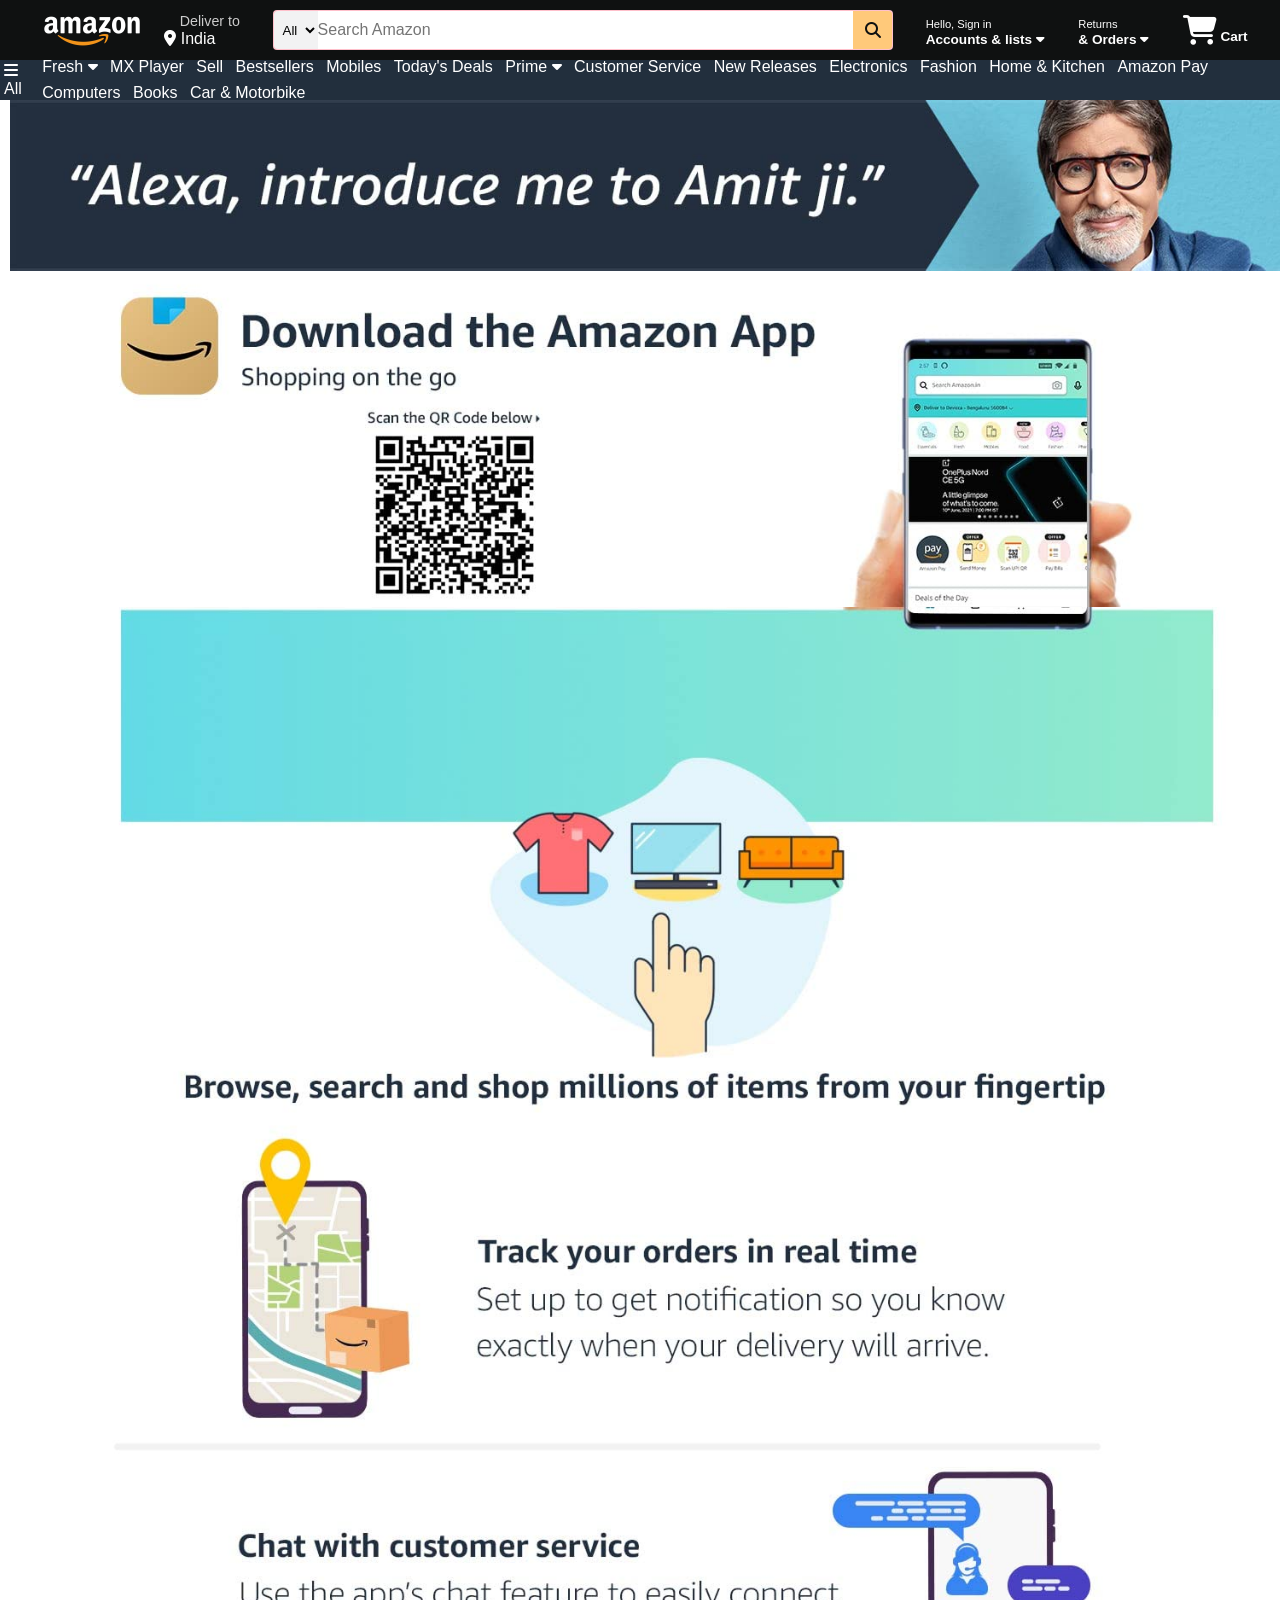
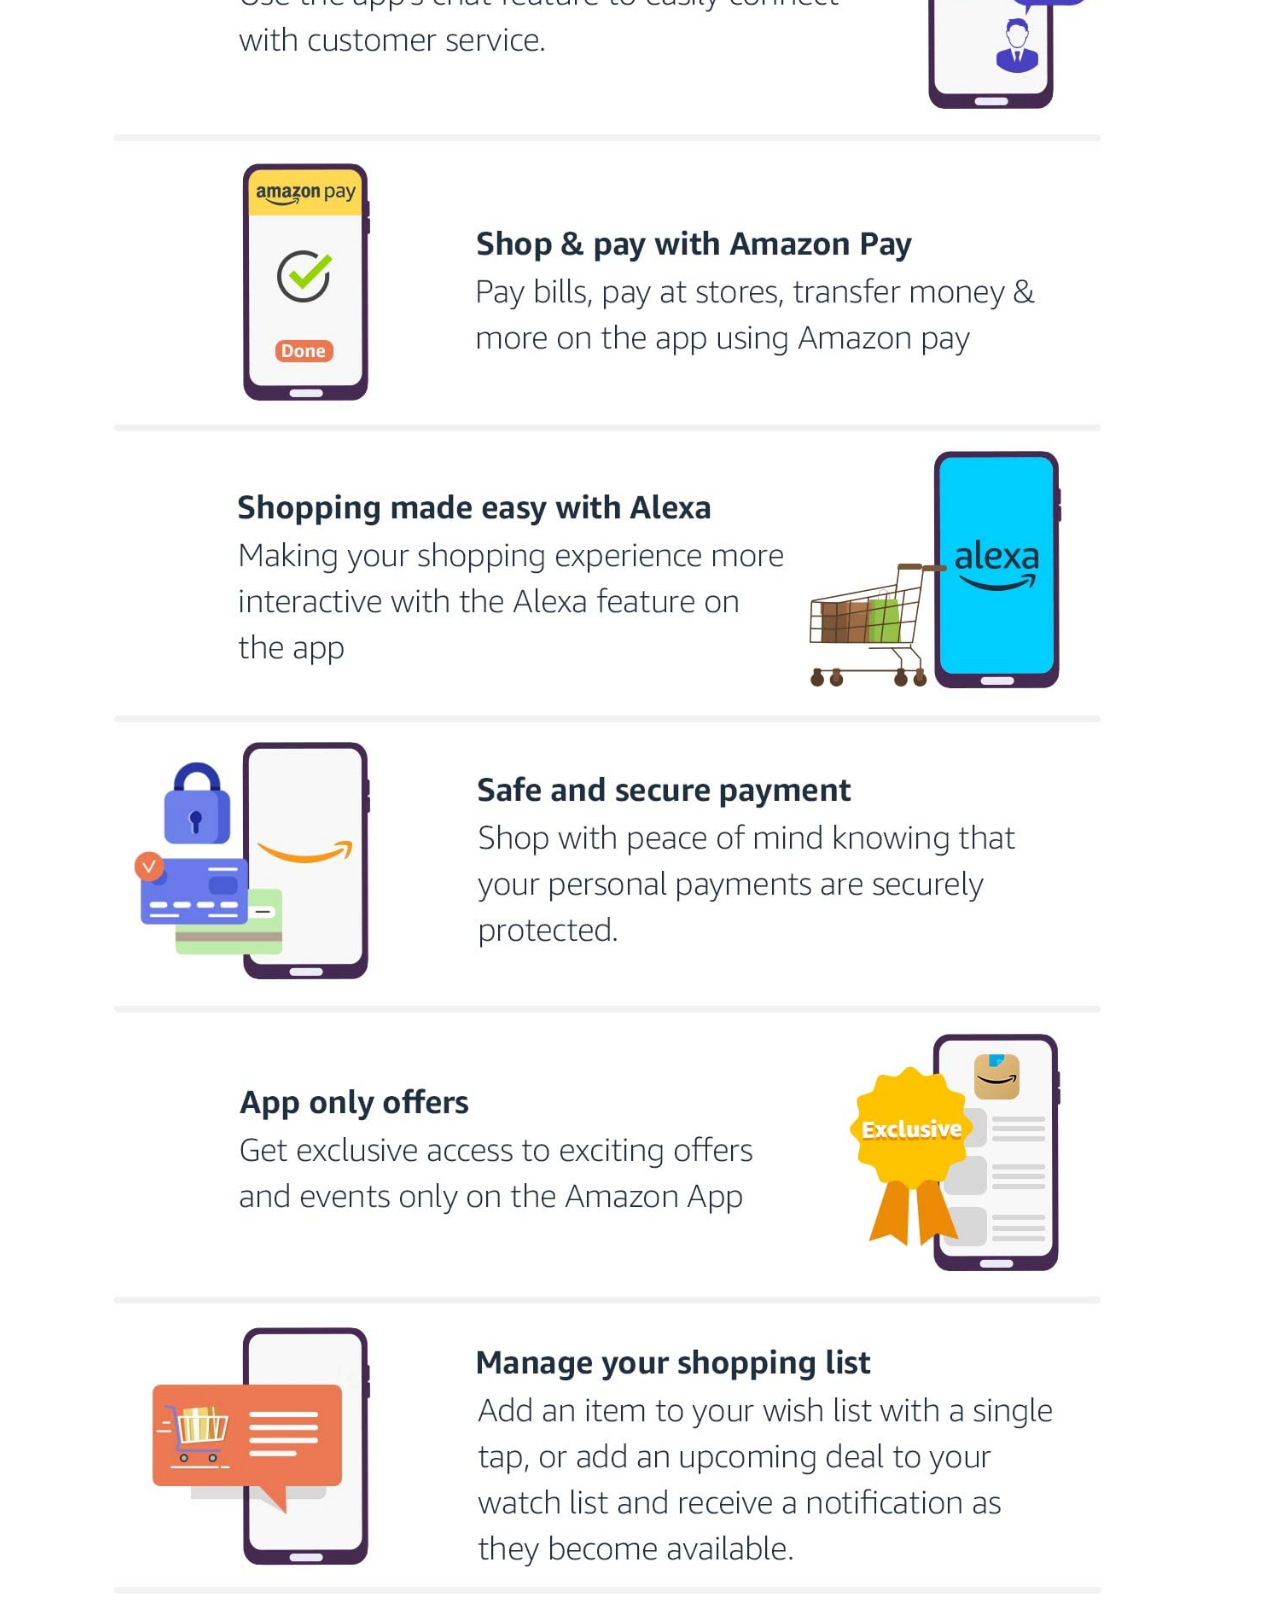
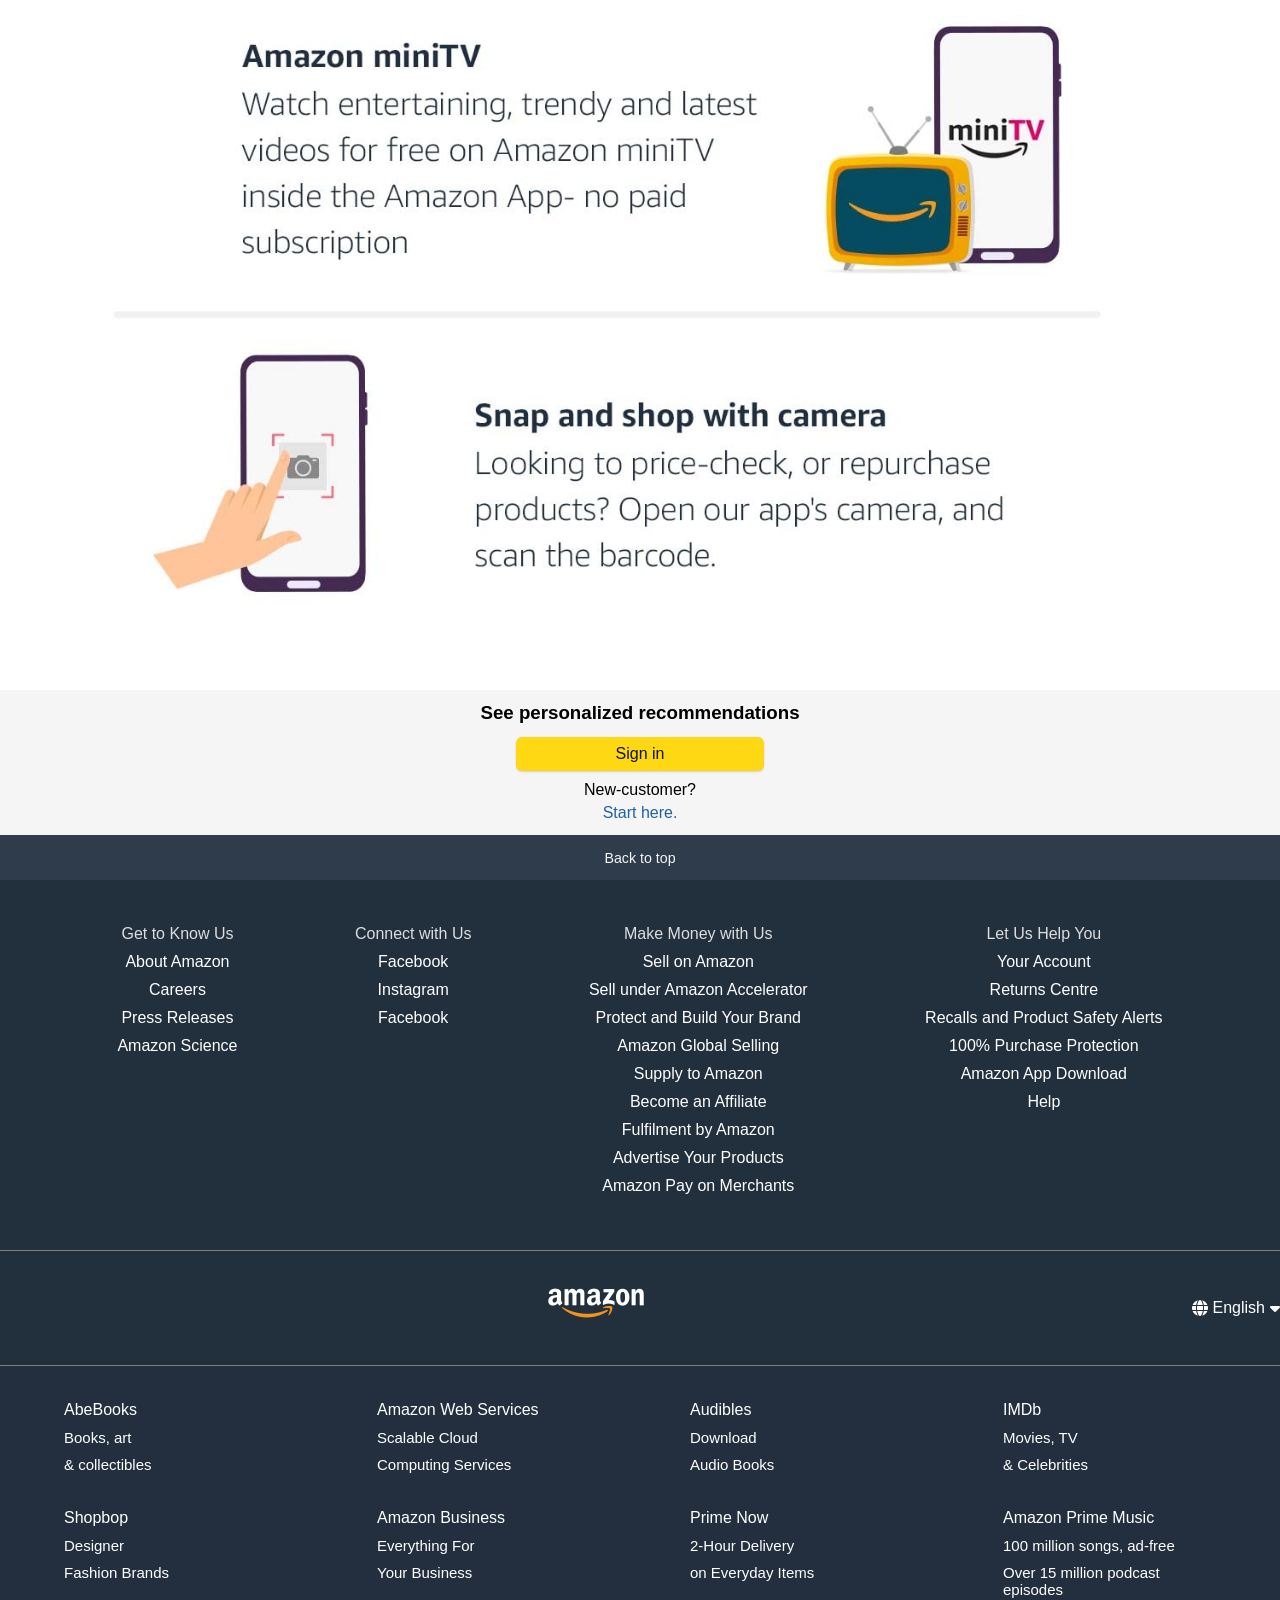
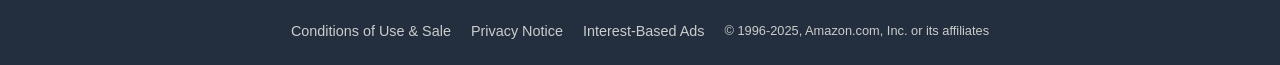
==== Appdownload.html @ 8e84e18f "Add files via upload" ====
<!DOCTYPE html>
<html lang="en">
<head>
    <meta charset="UTF-8">
    <meta name="viewport" content="width=device-width, initial-scale=1.0">
    <title>Amazon App Download</title>
    <link rel="stylesheet" href="https://cdnjs.cloudflare.com/ajax/libs/font-awesome/6.7.2/css/all.min.css" integrity="sha512-Evv84Mr4kqVGRNSgIGL/F/aIDqQb7xQ2vcrdIwxfjThSH8CSR7PBEakCr51Ck+w+/U6swU2Im1vVX0SVk9ABhg==" crossorigin="anonymous" referrerpolicy="no-referrer"/>
    <link rel="stylesheet" href="style.css">

</head>
<body>
    <header>
        <div class="navbar">
            <!--logo-bar starts here-->
            <div class="nav-logo border">
                <div class="logo"></div>

            </div>
           <!--logo-bar ends here-->

           <!--nav-address start here-->
            <div class="nav-address border" >
                <p class="add-first">Deliver to</p>
                <div class="add-icon">
                    <i class="fa-solid fa-location-dot"></i>
                    <p class="add-sec">India</p>
                </div>
            </div>
            <!--nav-address ends here-->

            <!--nav-search bar starts here-->
            <div class="nav-search border">
                <select class="search-select">
                    <option>All</option>
                </select>
                <input placeholder="Search Amazon " class="search-input">
                
                <div class="search-icon">
                <i class="fa-solid fa-magnifying-glass"></i>
            </div>
            </div>
            <!--nav-search bar ends here-->

            <!--nav-signin starts here-->
            <div class="nav-signin border">
             <p><span>Hello, Sign in</span></p>
                <p class="nav-second">Accounts & lists <i class="fa-solid fa-caret-down"></i></p>
                
            </div>
        
           <!--nav-signin ends here-->
              <!--nav-returns starts here-->
        <div class="nav-returns border">
            <p><span>Returns</span></p>
               <p class="nav-second">& Orders <i class="fa-solid fa-caret-down"></i> </p>
           </div>
       
          <!--nav-returns ends here-->
          <!--nav-cart starts here-->
          <div class="nav-cart border">
            <i class="fa-solid fa-cart-shopping"></i>
              Cart
           </div>
        </div>
<!--nav-cart ends here-->
<!------panel starts here-->
<div class="panel">
    <div class="panel-all ">
            <i class="fa-solid fa-bars"></i>
            All
    </div>
    <div class="panel-options">
       <P>Fresh <i class="fa-solid fa-caret-down"></i></P> 
       <P> MX Player</P>
        <P> Sell</P>
        <P> Bestsellers</P>
        <P> Mobiles</P>
        <P> Today's Deals</P>
        <P>Prime <i class="fa-solid fa-caret-down"></i></P>
        <P>Customer Service</P>          
        <P>New Releases</P>
        <P> Electronics</P>
        <P> Fashion</P>
        <P> Home & Kitchen</P>
        <P>Amazon Pay</P>
        <P>Computers</P>
        <P>Books</P>
        <P> Car & Motorbike</P>
    </div>
    <!------panel ends here-->
</div>
    <div class="app-container">
    <div class="app-hero">
        <img src="images/amit ji.jpg" alt="img1">
         <img src="images/app_download.jpg" alt="">
        <img src="images/app2.jpg" alt="">
    </div> 
    </div>

    <div class="amazon-container">
        <h3 class="headline">See personalized recommendations</h3>
        <a class="signin">Sign in</a>
        <P class="new_customer"> New-customer?</P> 
         <div class="start_here"> <a href="New_customer.html">Start here.</a></div>
      </div>
      <!----amazon-container ends here-->
      <!----Panel before footer starts here-->
      <div class="panel1"> Back to top</div>
            <!----Panel before footer ends here-->

                <!-----Footer starts here-->
<div class="footer">
    <ul>
      <p>Get to Know Us</p>
      <a >About Amazon</a>
      <a>Careers</a>
      <a>Press Releases</a>
      <a>Amazon Science</a>
    </ul>
    
    <ul>
      <p>Connect with Us</p>
      <a>Facebook</a>
        <a>Instagram</a>
       <a>Facebook</a>
    </ul>
    
    <ul>
      <p>Make Money with Us</p>
      <a>Sell on Amazon</a>
        <a>Sell under Amazon Accelerator</a>
       <a>Protect and Build Your Brand</a>
       <a>Amazon Global Selling</a>
       <a>Supply to Amazon</a>
       <a>Become an Affiliate</a>
       <a>Fulfilment by Amazon</a>
       <a>Advertise Your Products</a>
       <a>Amazon Pay on Merchants</a>
    </ul>
    
    <ul>
      <p>Let Us Help You</p>
      <a href="youraccount.html">Your Account</a>
        <a href="returns.html">Returns Centre</a>
       <a>Recalls and Product Safety Alerts</a>
       <a>100% Purchase Protection</a>
       <a href="Appdownload.html">Amazon App Download</a>
       <a>Help</a>
    </ul>
    </div>
    
    <div class="footer-panel">
      <a href="Amazon.html" class="logo"></a>
    
      <details class="language-selector">
        <summary><i class="fa fa-globe"></i> English <i class="fa-solid fa-caret-down"></i></summary>
        <div class="language-dropdown">
          <div>English</div>
          <div>Marathi</div>
          <div>Hindi</div>
        </div>
      </details>
    </div>
    
    <div class="footer-panel2">
      <div class="panel-row">
        <ul>
          <p><a href="#">AbeBooks</a></p>
          <div class="sec">
           <a href="#"> Books, art</a>
             <a href="#">& collectibles</a>
           </div>
         </ul>
         <ul>
           <p><a href="#">Amazon Web Services</a></p>
           <div class="sec">
           <a href="#">Scalable Cloud</a>
           <a href="#">Computing Services</a>
         </div>
         </ul>
         <ul>
           <p><a href="#">Audibles</a></p>
           <div class="sec">
           <a href="#">Download</a>
           <a href="#">  Audio Books</a>
         </div>
         </ul>
         <ul>
           <p><a href="#">IMDb</a></p>
           <div class="sec">
           <a href="#">Movies, TV</a>
           <a href="#">& Celebrities</a>
         </div>
         </ul>
       </div>
    
       <div class="panel-row">
        <ul>
          <p><a href="#">Shopbop</a></p>
          <div class="sec">
           <a href="#"> Designer</a>
             <a href="#">Fashion Brands</a>
           </div>
         </ul>
         <ul>
           <p><a href="#">Amazon Business</a></p>
           <div class="sec">
           <a href="#">Everything For</a>
           <a href="#">Your Business</a>
         </div>
         </ul>
         <ul>
           <p><a href="#">Prime Now</a></p>
           <div class="sec">
           <a href="#">2-Hour Delivery</a>
           <a href="#">  on Everyday Items</a>
         </div>
         </ul>
         <ul>
           <p><a href="#">Amazon Prime Music</a></p>
           <div class="sec">
           <a href="#">100 million songs, ad-free</a>
           <a href="#">Over 15 million podcast episodes</a>
         </div>
         </ul>
       </div>
       <div class="bottom-panel">
        <a href="#">Conditions of Use & Sale</a>
        <a href="#">Privacy Notice</a>
        <a href="#">Interest-Based Ads</a>
        <p class="copyright">© 1996-2025, Amazon.com, Inc. or its affiliates</p>
       </div>
      
      </div>
</body>
</html>
---- style.css ----
*{
    box-sizing: border-box;
    padding: 0;
    margin: 0;
    font-family: Arial;
   
    
}

.navbar{
height: 60px;
background-color: #0f1111;
color: white;
display: flex;
align-items: center;
justify-content: space-evenly;
flex-direction: row;
}
/*---box 1---*/
.nav-logo{
    height: 50px;
width: 100px;

}

.logo{
    background-image:url(images/amazon_logo.png);
    background-size: cover;
    height: 50px;
    width: 100%;
}
.border{
    border: 1px solid transparent;
    
}
.border:hover{
    border: 1px solid white ;
}
/*---box 2---*/
.add-first{
    color: #cccccc;
    font-size: 0.89rem;
    margin-left: 15px;
    padding: 1px;

}
.add-sec{
margin-left: 5px;
   font-size: 1rem;
}
.add-icon{
    display: flex;
}
/*-----box 3--*/
.nav-search{
    display: flex;
    justify-content: space-evenly;
    background-color:pink;
    width: 620px;
    height: 40px;
   border-radius: 4px;
   
}
.search-select{
    background-color: #f2f2f3;
    width: 50px;
    text-align: center;
    border-top-left-radius: 4px;
    border-bottom-left-radius: 4px;
    border: none;
}
.search-input{
    width: 100%;
    font-size: 1rem;
    border: none;
}
.search-icon{
    width: 45px;
    display: flex;
    justify-content: center;
    align-items: center;
    background-color: rgba(255, 213, 0, 0.4);
    border-top-right-radius: 4px;
    border-bottom-right-radius: 4px;
    color: #0f1111;
}
.nav-search:hover{
    border: 2px solid rgba(240, 240, 7, 0.226);
}
/*---box 4---*/
span{
    font-size: 0.7rem;
}
.nav-second{
    font-size: 0.85rem;
    font-weight: 700;
}
/*box 6*/
.nav-cart i{
font-size:30px
}
.nav-cart{
    font-size: 0.85rem;
    font-weight: 700;
}
/*---Panel---*/
.panel {
    height: 40px;
    background-color: #222f3d;
    display: flex;
    color: white;
    align-items: center;
    justify-content: space-evenly;
}

.panel-options p, .panel-all {
    display: inline-block; 
    margin: 3px;           
    border: 1px solid transparent; 
    transition: all 0.3s ease;
    
       
}
.panel-options p:hover, .panel-all:hover {
    border: 1px solid white;           
    background-color: rgba(255, 255, 255, 0.1);
    cursor: pointer;
}

/*---Hero Section---*/
.hero-section{
    background-image:url("images/hero1img.jpg");
   background-position: center;
    vertical-align: top;
    height: 500px;
    box-sizing: border-box;
    background-size: cover;
 

}
/*---shop section---*/
.shop-section, .shop-section2 {
    display: flex;
    flex-wrap: wrap;
    gap: 10px;
    justify-content: center;
    padding: 7px;
    align-items: center;
    background-color: #f0e8e8;
    
  }
  
  .box {
    height: 380px;
    width: 23%;
    border: 2px  #cccccc;
    padding: 10px;
    background-color:rgb(255, 255, 255);
    font-family: Arial, sans-serif;
    margin-top: 8px;
 
  }
  
  .box h2 {
    font-size: 20px;
    margin-bottom: 8px;
  }
  
  .grid-images {
    display: grid;
    grid-template-columns: repeat(2, 1fr);
    gap: 8px;
    margin-top: 6px;
  }
  
  .grid-images img {
    
    width: 100%;
    border: 1px solid #ddd;
    border-radius: 4px;
  }
  
  .grid-images p {
    font-size: 13px;
    text-align: center;
    margin-top: 7px;
  }
  
  .box a{
    display: block;
   margin-top: 10px;
    font-size: 13px ;
    color: rgb(33, 98, 161);
    text-decoration: none;
    text-wrap: wrap;

  }
  
  .box a:hover {
    text-decoration: underline;
  }
  .box3 {
    
    height: 280px;
    width: 100%;
    padding: 5px;
    background: white;
    border: 2px whitesmoke;
    font-family: Arial;
    margin-top: 2px;
    overflow-x: hidden;
    overflow-y: auto;
   
  }
  
  .box3 h2 {
    font-size: 20px;
    font-weight: 700;
    margin: 4px 0;
  }
  
  .box3 a {
    font-size: 13px;
    color: rgb(33, 98, 161);
    text-decoration: none;
  }
  
  .box3 a:hover {
    text-decoration: underline;
  }
  
  .image-container {
    display: flex;
    gap: 20px;
    overflow-y: hidden;
    overflow-x: auto;
    margin-top: 10px;
  }
  
  .image-container img {
    height: 190px;
    width: 100%px;
  }
  .image-row, .image-row1 {
    width: 100%;
    background-color: #f0e8e8; 
    padding: 6px;
    display: flex;
    justify-content: center;
}

.image-row .box3,
.image-row1 .box {
    width: 100%;
    background-color: #fff;
  
}
.amazon-container {
  width: 100%;
  height: 145px;
  background-color: whitesmoke;
  text-align: center;
  padding-top: 4px;
  padding-bottom: 10px;
}

.headline {
  padding-top: 8px;
  margin-bottom: 8px; 
}

.signin {
  display: inline-block;
  margin-top: 5px;
  margin-bottom: 5px;
  font-family: Arial;
  font-size: medium;
  font-weight: 400;

  background-color: #ffd814;
  color: #0f1111;
  padding: 8px 100px;
  border-radius: 6px;
  text-decoration: none;
  box-shadow: 0 1px 2px rgba(0, 0, 0, 0.15);
}
.new_customer{
 
  margin-top: 5px;
  margin-bottom: 5px;
  font-family: Arial;
  font-size: medium;
  font-weight: 200;
}
.start_here a{
  font-size: 13px;
  font-size: medium;
  color: rgb(33, 98, 161);
  text-decoration: none;
}
.start_here a:hover{
text-decoration: underline;
}
.panel1{
  width: 100%;
  height: 45px;
  background-color: #212f3fee;
  text-align: center;
  color: whitesmoke;
  font-size: 0.89rem;
 padding-top: 15px;
}
.footer{
  background-color: #222f3d;
color: #ddd;
height: 370px;
width: 100%;
display: flex;
text-align: center;
justify-content: space-evenly;
padding-top: 45px;

}
ul a{
  display: block;
  font-size: 0.85rem;
  margin-top: 10px;
}
.footer-panel { 
  background: #222f3d; 
  height: 115px; 
  width: 100%;
  color: white; 
  display: flex; 
  align-items: center; 
  justify-content: center; 
  border-top: 0.05px solid gray
}
.logo {
   background: url(images/amazon_logo.png) no-repeat center/cover;
    height: 50px; 
    width: 100px; 
    margin-right: 25px; 
  }
.language-selector summary { 
  cursor: pointer; 
  list-style: none; 
  display: flex; 
  align-items: center; 
  gap: 5px; 
}
.language-selector div {
   background: #222f3d; 
   padding: 5px 0; 
  }
.language-selector div > div {
  
   padding: 5px; 
  }
.language-selector div > div:hover { 
  background: #444;
 }
 .footer-panel2 {
  background-color: #232F3E;
  color: gray;
  border-top: 1px solid gray;
  height: 300px;
  width: 100%;
  display: flex;
  flex-direction: column;
  align-items: center;

  margin-top: 0;
  justify-content: space-evenly;
  
}

.panel-row{
  display: grid;
  grid-template-columns: repeat(4, 1fr); 
  gap: 30px 100px; 
  width: 90%;
  max-width: 1200px;
  text-align: left; 
  
  
}
ul a{
  
  font-size: 0.99rem;

  color: white;
  font-size: medium;
  text-decoration: none;
}
 .sec a{
  font-size: 15px;
}
ul a:hover {
  text-decoration: underline;
  color: #ccc;
}

.sec a:hover {
  color: #ccc;
}
.bottom-panel {
  display: flex;
  justify-content: center;
  gap: 20px;
  background-color: #232F3E;
 
}

.bottom-panel a {
  color: #cccccc;
  text-decoration: none;
  font-size: 0.9rem;
}

.bottom-panel a:hover {
  text-decoration: underline;
}
.copyright {
  background-color: #232F3E;
  text-align: center;
  color: #ccc;
  font-size: 0.8rem;
  margin: 0; 

  line-height: 1.2;
}
.herosection1{
  background-color: white;
  width: 100%;
  height:600px;
}
.herosection1 h1{
  position: absolute;
  top: 20%;
  left: 15%;
  color:  black;
  
}
.grid-container {
  display: grid;
  grid-template-columns: repeat(3, 1fr);
  gap: 10px; /* was 20px, now reduced */
  max-width: 1000px;
  margin: 0 auto;
  margin-top: 100px;
  padding-bottom: 20px;
 
}

.square {
  display: flex;
  align-items: center;
  width: 300px;
  height: 110px;
  background-color: white;
  border: 2px solid #ccc;
  padding: 15px;
   /* was 90px — reduce or remove entirely if not needed */
  transition: border-color 0.3s ease, transform 0.3s ease;
  border-radius: 40px;
  box-sizing: border-box;
  text-align: left;
  
}

.square img {
  width: 66px;
  height: 44px;
  object-fit: cover;
  border-radius: 8px;
  margin-right: 15px;
}

.text-content {
  flex: 1;
}

.text-content h3 {
  margin: 0 0 5px;
  font-size: 16px;
}

.text-content p {
  font-size: 12px;
  color: #555;
  margin: 0;
}

.square:hover {
  border-color: #007bff;
  transform: scale(1.03);
  cursor: pointer;
  background-color: rgb(245, 227, 193);
}
.return-container {
 margin-bottom: 150px;
  align-items: center;
  width: 100%;
  max-width: 350px;
}

.logo {
  display: block;
  margin: 0 auto 10px;
  width: 120px;
}

.login-box {
  border: 1px solid #ddd;
  padding: 20px;
  border-radius: 8px;
}

.login-box h2 {
  margin-bottom: 20px;
}

.input-box {
  width: 100%;
  padding: 8px;
  margin: 8px 0 16px;
  border: 1px solid #ccc;
  border-radius: 4px;
}

.continue-btn {
  width: 100%;
  background-color: #f7ca00;
  border: 1px solid #a88734;
  padding: 8px;
  border-radius: 8px;
  cursor: pointer;
  font-weight: bold;
}

.terms {
  font-size: 12px;
  color: #555;
  margin-top: 16px;
}

.terms a {
  color: #0066c0;
  text-decoration: none;
}

.help-link {
  display: inline-block;
  margin-top: 16px;
  color: #0066c0;
  text-decoration: none;
  font-size: 14px;
}

.divider {
  text-align: center;
  margin: 20px 0 10px;
  position: relative;
}

.divider span {
  background-color: #fff;
  padding: 0 10px;
  color: #888;
}

.divider::before {
  content: "";
  height: 1px;
  background: #ccc;
  position: absolute;
  left: 0;
  right: 0;
  top: 50%;
  z-index: -1;
}

.create-btn {
  width: 100%;
  background-color: #fff;
  border: 1px solid #ccc;
  padding: 8px;
  border-radius: 8px;
  cursor: pointer;
  margin-bottom: 20px;
}

footer {
  text-align: center;
  font-size: 12px;
  color: #555;
}

.footer-links {
  margin-bottom: 8px;
}

.footer-links a {
  margin: 0 10px;
  text-decoration: none;
  color: #0066c0;
}

footer p {
  margin: 0;
}
.center-wrapper {
  display: flex;
  justify-content: center;
  align-items: center;
  min-height: 100vh;
}
.app-hero {
  display: flex;
  flex-direction: column; /* stack images vertically */
  background-color: #ccc;
 padding: 0%;
  margin-left: 10px;
  margin-right: 10px;
  width: 100%;
  border: none;
}

.app-hero img {
  
  width: 100%;          
  height: auto;     
  flex-wrap: wrap;   
  overflow-y: hidden;
  overflow-x: hidden;
  
}
/*------------FOR MOBILE VIEW-----------*/
@media (max-width: 768px) {
  .navbar {
    display: flex;
    flex-wrap: nowrap;
    overflow-x: auto;
    align-items: center;
    padding: 5px;
    gap: 10px;
  }

  .nav-logo,
  .nav-address,
  .nav-search,
  .nav-signin,
  .nav-returns,
  .nav-cart {
    flex: 0 0 auto; 
    min-width: max-content;
  }

  .nav-search {
    display: flex;
    width: auto;
    flex: 0 0 auto;
  }

  .search-select {
    width: auto;
    font-size: 12px;
  }

  .search-input {
    width: 100px;
    font-size: 12px;
  }

  .search-icon {
    padding: 0 5px;
  }

  .panel {
    overflow-x: auto;
    white-space: nowrap;
    padding: 5px;
  }

  .panel-options {
    display: inline-flex;
    gap: 10px;
    flex-wrap: nowrap;
  }

  .panel-options p {
    flex: 0 0 auto;
    font-size: 12px;
    white-space: nowrap;
  }
}
@media (max-width: 768px) {
  .hero-section {
    width: 100%;
    height: 200px;
    background: url('images/hero1img.jpg') center/cover no-repeat;
  }

  .shop-section,
.shop-section2 {
  display: flex;
  flex-direction: row;
  overflow-x: auto;
  scroll-snap-type: x mandatory;
  scroll-padding-left: 1rem;  /* <-- Important: ensures first box is fully visible */
  padding-left: 1rem;         /* Optional: for visual spacing */
  gap: 1rem;                  /* Space between boxes */
}

.shop-section .box,
.shop-section2 .box {
  flex: 0 0 auto;             /* Prevents shrinking */
  width: 280px;               /* Adjust width as needed */
  scroll-snap-align: start;  /* Snap to each box */
  background: white;         /* Optional: for clarity */
  box-sizing: border-box;
}


  .image-row .image-container,
  .image-row1 .image-container {
    display: flex;
    overflow-x: auto;
    gap: 10px;
    padding: 10px;
  }

  .image-row .image-container div,
  .image-row1 .image-container div {
    flex: 0 0 auto;
    min-width: 120px;
  }

  .image-row img,
  .image-row1 img {
    width: 100%;
    height: auto;
    border-radius: 8px;
  }
}
.shop-section,
.shop-section2 {
  flex: 0 0 auto;
  padding-left: 16px;
  padding-right: 16px;
}
@keyframes fadeSlideUp {
  from {
    opacity: 0;
    transform: translateY(20px);
  }
  to {
    opacity: 1;
    transform: translateY(0);
  }
}
@media (max-width: 768px) {
  .footer {
    display: flex;
    overflow-x: auto;
    flex-wrap: nowrap;
    gap: 20px;
    padding: 20px 10px;
    background-color: #232f3e;
    color: white;
    scroll-snap-type: x mandatory;
  }

  .footer ul {
    min-width: 200px;
    flex-shrink: 0;
    scroll-snap-align: start;
    background-color: #232f3e;
    padding: 10px;
  }

  .footer p {
    font-weight: bold;
    margin-bottom: 10px;
  }

  .footer a {
    display: block;
    color: #ddd;
    font-size: 14px;
    margin: 4px 0;
    text-decoration: none;
  }

  .footer a:hover {
    text-decoration: underline;
  }
}
@media (max-width: 768px) {
  .footer-panel2 {
    background-color: #131a22;
    padding: 20px 10px;
    color: white;
  }

  .panel-row {
    display: flex;
    overflow-x: auto;
    gap: 20px;
    padding: 10px 0;
    scroll-snap-type: x mandatory;
    flex-wrap: nowrap;
  }

  .panel-row ul {
    min-width: 200px;
    flex-shrink: 0;
    scroll-snap-align: start;
  }

  .panel-row p {
    font-weight: bold;
    color: #ddd;
    margin-bottom: 5px;
  }

  .panel-row a {
    display: block;
    color: #aaa;
    font-size: 14px;
    margin: 4px 0;
    text-decoration: none;
  }

  .panel-row a:hover {
    text-decoration: underline;
  }

  .bottom-panel {
    text-align: center;
    padding: 20px 10px;
    font-size: 12px;
    background-color: #0f1111;
    color: #ccc;
  }

  .bottom-panel a {
    color: #999;
    margin: 0 8px;
    display: inline-block;
  }

  .bottom-panel a:hover {
    text-decoration: underline;
  }

  .bottom-panel .copyright {
    margin-top: 10px;
    font-size: 11px;
    color: #777;
  }
}
@keyframes slideInFooterPanel {
  from {
    opacity: 0;
    transform: translateX(-30px);
  }
  to {
    opacity: 1;
    transform: translateX(0);
  }
}
@media (max-width: 768px) {
  .footer-panel {
    animation: slideInFooterPanel 0.6s ease-in-out;
  }
}
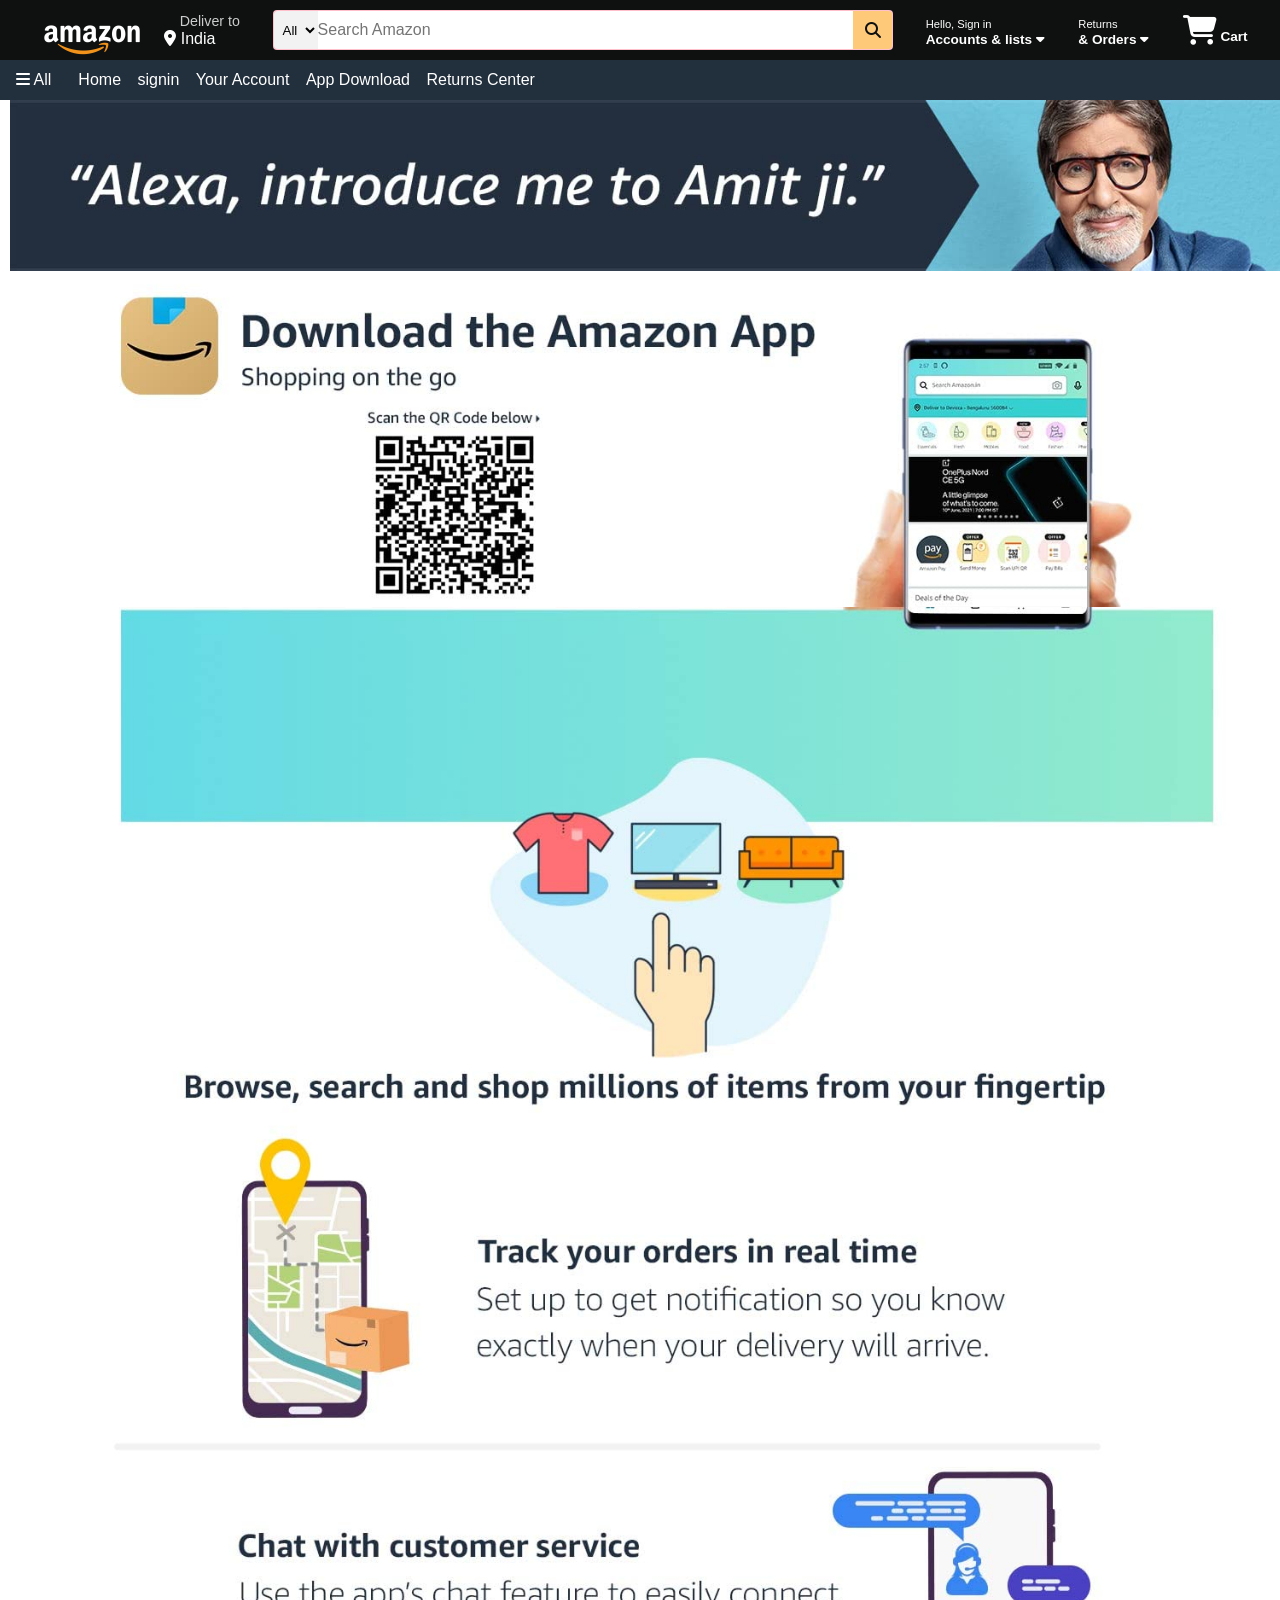
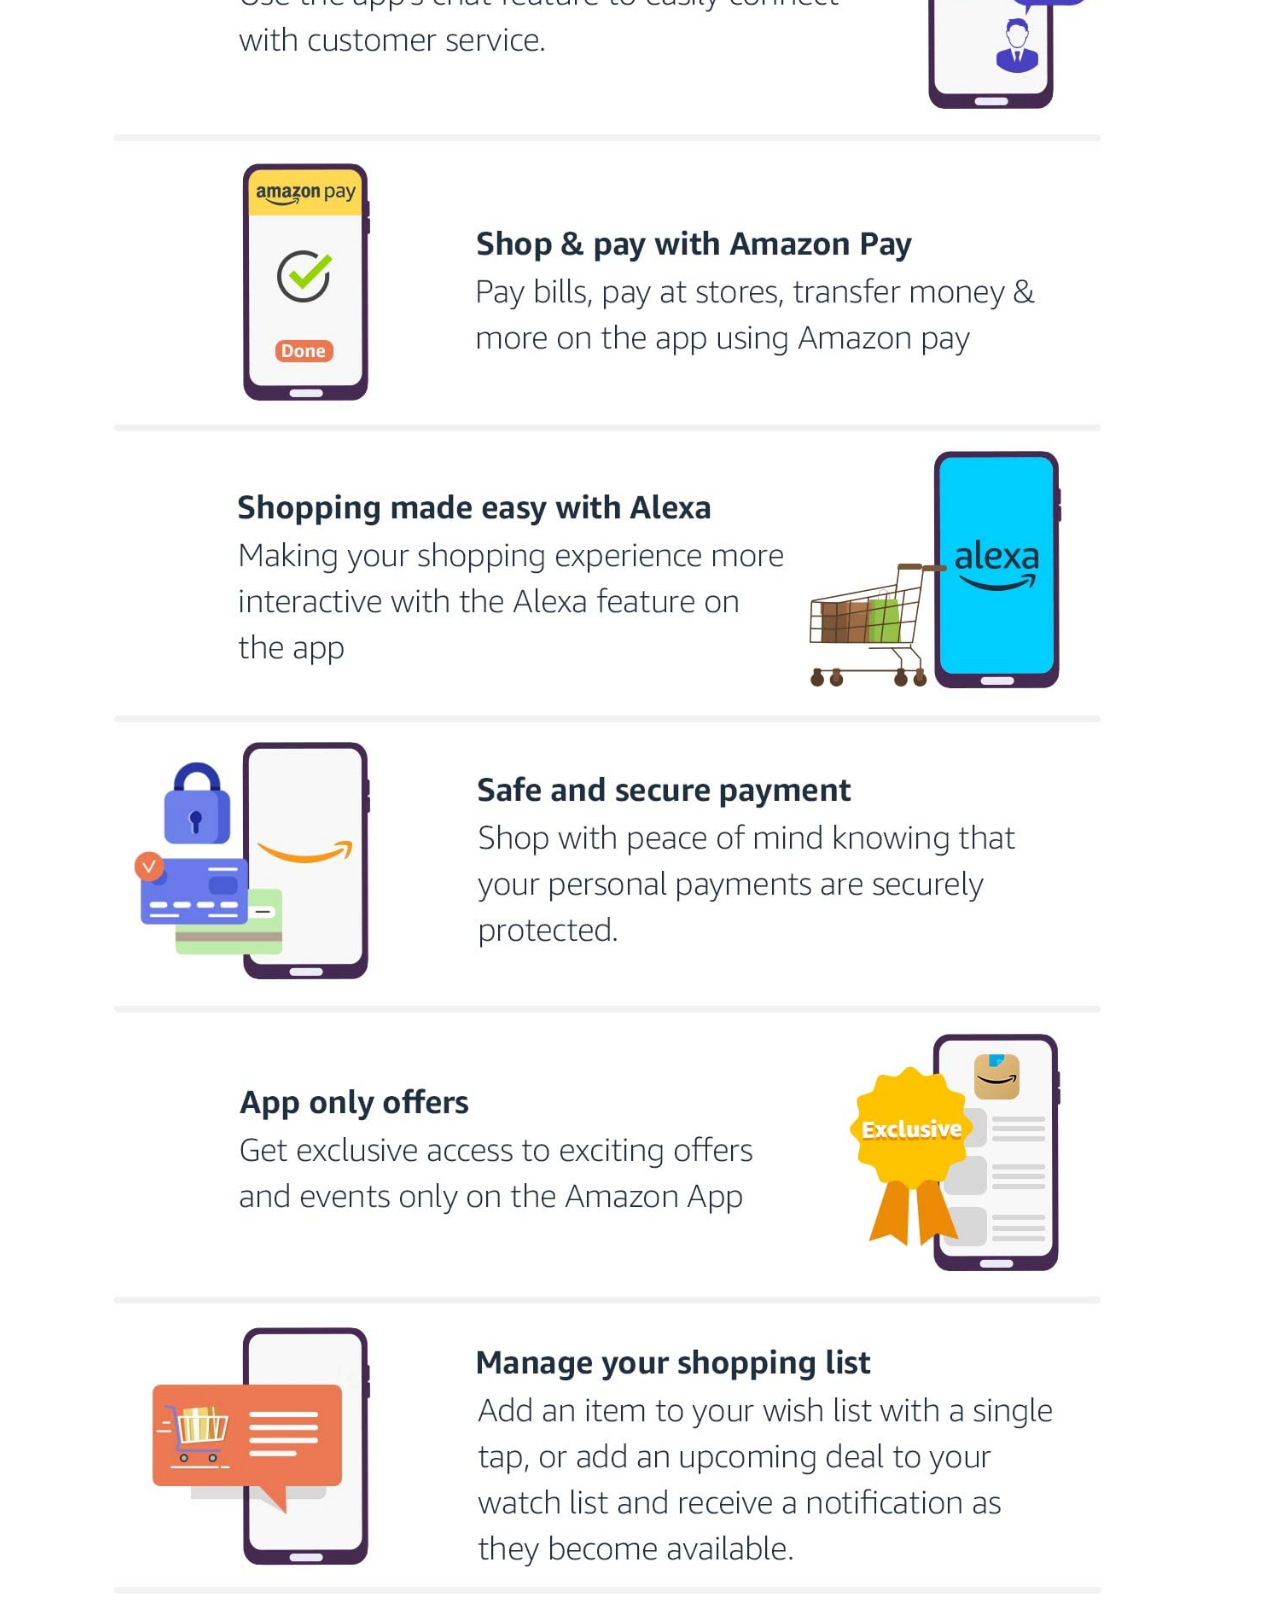
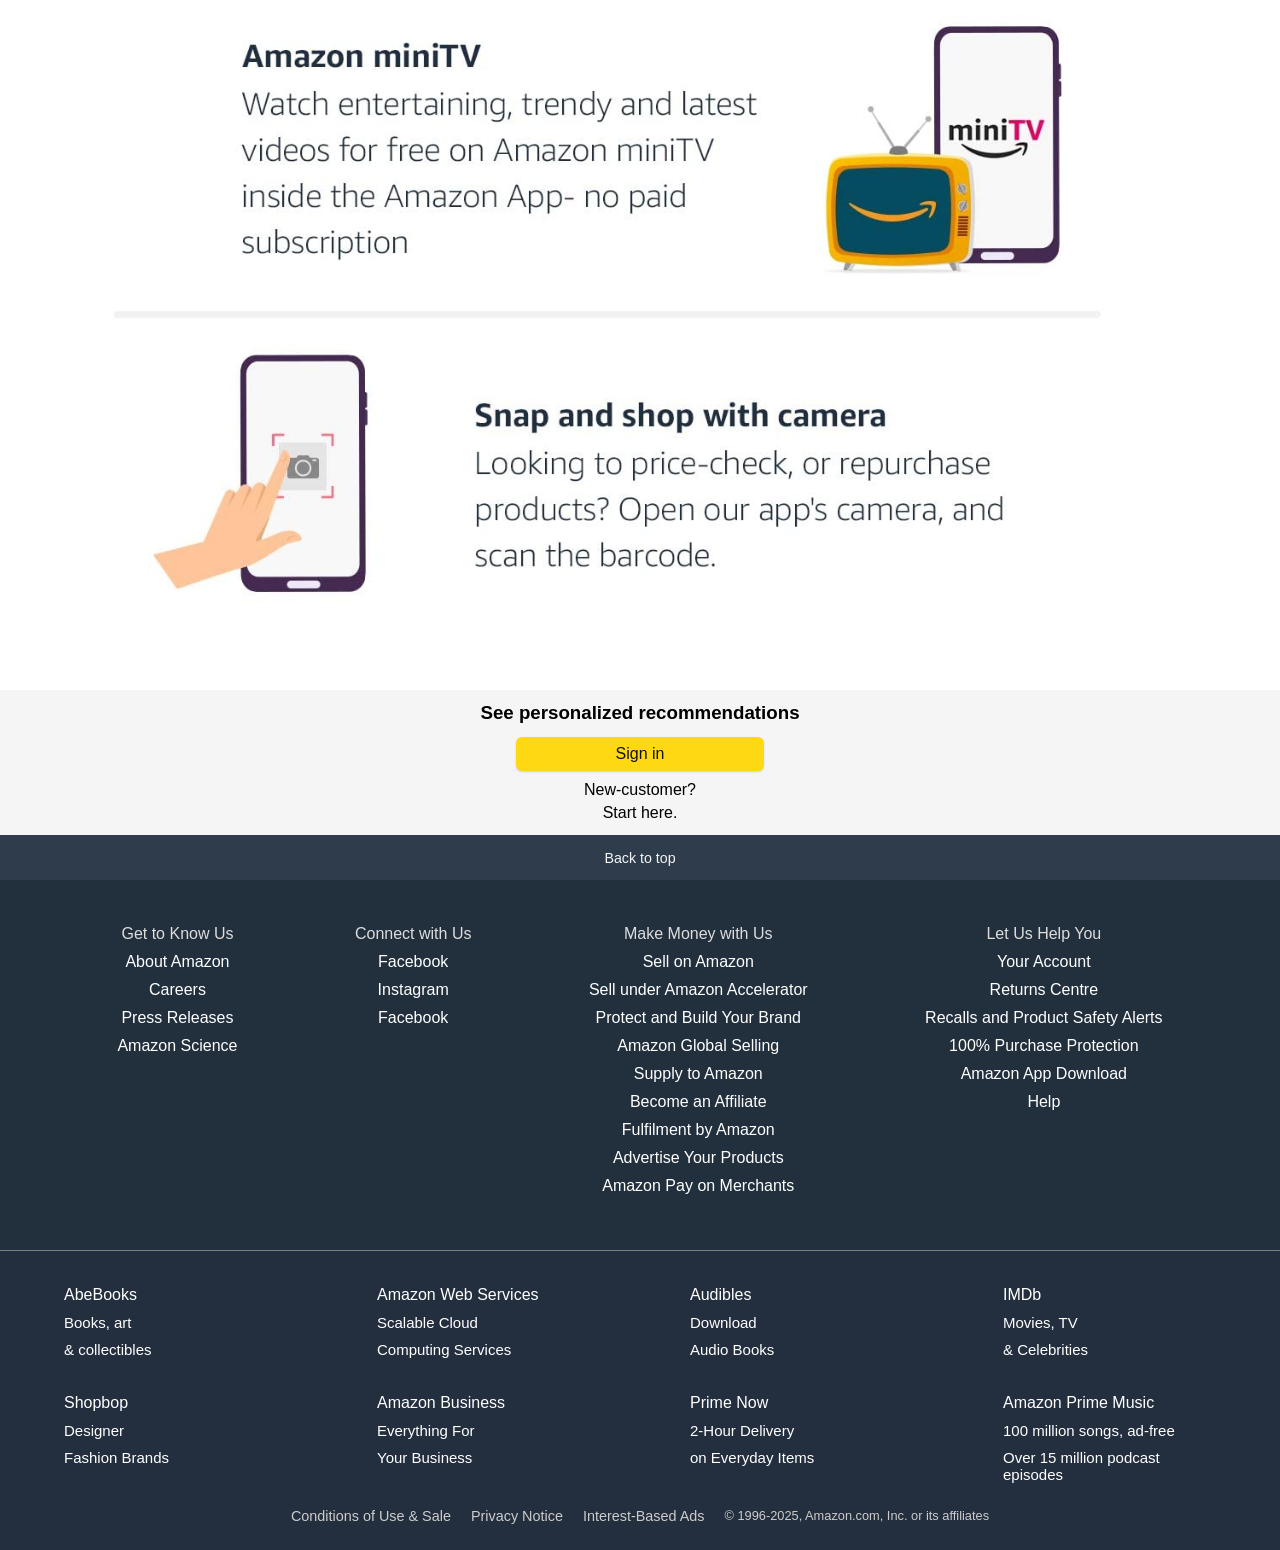
==== commit eac53fa8: "Add files via upload" ====
--- a/Appdownload.html
+++ b/Appdownload.html
@@ -70,22 +70,13 @@
             All
     </div>
     <div class="panel-options">
-       <P>Fresh <i class="fa-solid fa-caret-down"></i></P> 
-       <P> MX Player</P>
-        <P> Sell</P>
-        <P> Bestsellers</P>
-        <P> Mobiles</P>
-        <P> Today's Deals</P>
-        <P>Prime <i class="fa-solid fa-caret-down"></i></P>
-        <P>Customer Service</P>          
-        <P>New Releases</P>
-        <P> Electronics</P>
-        <P> Fashion</P>
-        <P> Home & Kitchen</P>
-        <P>Amazon Pay</P>
-        <P>Computers</P>
-        <P>Books</P>
-        <P> Car & Motorbike</P>
+      <a href="index.html">Home</a>
+      <a href="New_customer.html">signin</a>
+      <a href="youraccount.html">Your Account</a>
+      <a href="Appdownload.html">App Download</a>
+      <a href="returns.html">Returns Center</a>
+      
+
     </div>
     <!------panel ends here-->
 </div>
@@ -101,7 +92,7 @@
         <h3 class="headline">See personalized recommendations</h3>
         <a class="signin">Sign in</a>
         <P class="new_customer"> New-customer?</P> 
-         <div class="start_here"> <a href="New_customer.html">Start here.</a></div>
+         <div class="start_here">Start here.</a></div>
       </div>
       <!----amazon-container ends here-->
       <!----Panel before footer starts here-->
@@ -140,27 +131,15 @@
     
     <ul>
       <p>Let Us Help You</p>
-      <a href="youraccount.html">Your Account</a>
-        <a href="returns.html">Returns Centre</a>
+      <a>Your Account</a>
+        <a>Returns Centre</a>
        <a>Recalls and Product Safety Alerts</a>
        <a>100% Purchase Protection</a>
-       <a href="Appdownload.html">Amazon App Download</a>
+       <a>Amazon App Download</a>
        <a>Help</a>
     </ul>
     </div>
     
-    <div class="footer-panel">
-      <a href="Amazon.html" class="logo"></a>
-    
-      <details class="language-selector">
-        <summary><i class="fa fa-globe"></i> English <i class="fa-solid fa-caret-down"></i></summary>
-        <div class="language-dropdown">
-          <div>English</div>
-          <div>Marathi</div>
-          <div>Hindi</div>
-        </div>
-      </details>
-    </div>
     
     <div class="footer-panel2">
       <div class="panel-row">
--- a/style.css
+++ b/style.css
@@ -105,27 +105,34 @@
 }
 /*---Panel---*/
 .panel {
-    height: 40px;
-    background-color: #222f3d;
-    display: flex;
-    color: white;
-    align-items: center;
-    justify-content: space-evenly;
-}
-
-.panel-options p, .panel-all {
-    display: inline-block; 
-    margin: 3px;           
-    border: 1px solid transparent; 
-    transition: all 0.3s ease;
-    
-       
-}
-.panel-options p:hover, .panel-all:hover {
-    border: 1px solid white;           
-    background-color: rgba(255, 255, 255, 0.1);
-    cursor: pointer;
-}
+  height: 40px;
+  background-color: #222f3d;
+  display: flex;
+  align-items: center;
+  padding-left: 10px; 
+  color: white;
+  gap: 15px;
+}
+
+
+.panel-options a,
+.panel-all {
+  display: inline-block;
+  margin: 0 5px;
+  border: 1px solid transparent;
+  transition: all 0.3s ease;
+  color: white;
+  text-decoration: none; 
+}
+
+
+.panel-options a:hover,
+.panel-all:hover {
+  border: 1px solid white;
+  background-color: rgba(255, 255, 255, 0.1);
+  cursor: pointer;
+}
+
 
 /*---Hero Section---*/
 .hero-section{
@@ -326,40 +333,7 @@
   font-size: 0.85rem;
   margin-top: 10px;
 }
-.footer-panel { 
-  background: #222f3d; 
-  height: 115px; 
-  width: 100%;
-  color: white; 
-  display: flex; 
-  align-items: center; 
-  justify-content: center; 
-  border-top: 0.05px solid gray
-}
-.logo {
-   background: url(images/amazon_logo.png) no-repeat center/cover;
-    height: 50px; 
-    width: 100px; 
-    margin-right: 25px; 
-  }
-.language-selector summary { 
-  cursor: pointer; 
-  list-style: none; 
-  display: flex; 
-  align-items: center; 
-  gap: 5px; 
-}
-.language-selector div {
-   background: #222f3d; 
-   padding: 5px 0; 
-  }
-.language-selector div > div {
-  
-   padding: 5px; 
-  }
-.language-selector div > div:hover { 
-  background: #444;
- }
+
  .footer-panel2 {
   background-color: #232F3E;
   color: gray;
@@ -445,7 +419,7 @@
 .grid-container {
   display: grid;
   grid-template-columns: repeat(3, 1fr);
-  gap: 10px; /* was 20px, now reduced */
+  gap: 10px; 
   max-width: 1000px;
   margin: 0 auto;
   margin-top: 100px;
@@ -461,7 +435,6 @@
   background-color: white;
   border: 2px solid #ccc;
   padding: 15px;
-   /* was 90px — reduce or remove entirely if not needed */
   transition: border-color 0.3s ease, transform 0.3s ease;
   border-radius: 40px;
   box-sizing: border-box;
@@ -876,3 +849,45 @@
     animation: slideInFooterPanel 0.6s ease-in-out;
   }
 }
+@media (max-width: 768px) {
+  .grid-container {
+    display: flex;
+    flex-direction: column;
+    align-items: center;
+    gap: 20px;
+  }
+
+  .square {
+    width: 90%;
+    max-width: 400px;
+    padding: 16px;
+    box-sizing: border-box;
+    border: 1px solid #ccc;
+    border-radius: 8px;
+    text-align: center;
+    background-color: white;
+  }
+
+  .square img {
+    width: 70px;
+    height: 70px;
+    object-fit: contain;
+    margin-bottom: 10px;
+  }
+
+  .text-content h3 {
+    font-size: 18px;
+    margin: 8px 0 4px;
+    color: #111;
+  }
+
+  .text-content p {
+    font-size: 14px;
+    color: #555;
+  }
+
+  .herosection1 {
+    padding: 20px 10px;
+    margin-bottom: 40px; /* to prevent overlapping footer */
+  }
+}
